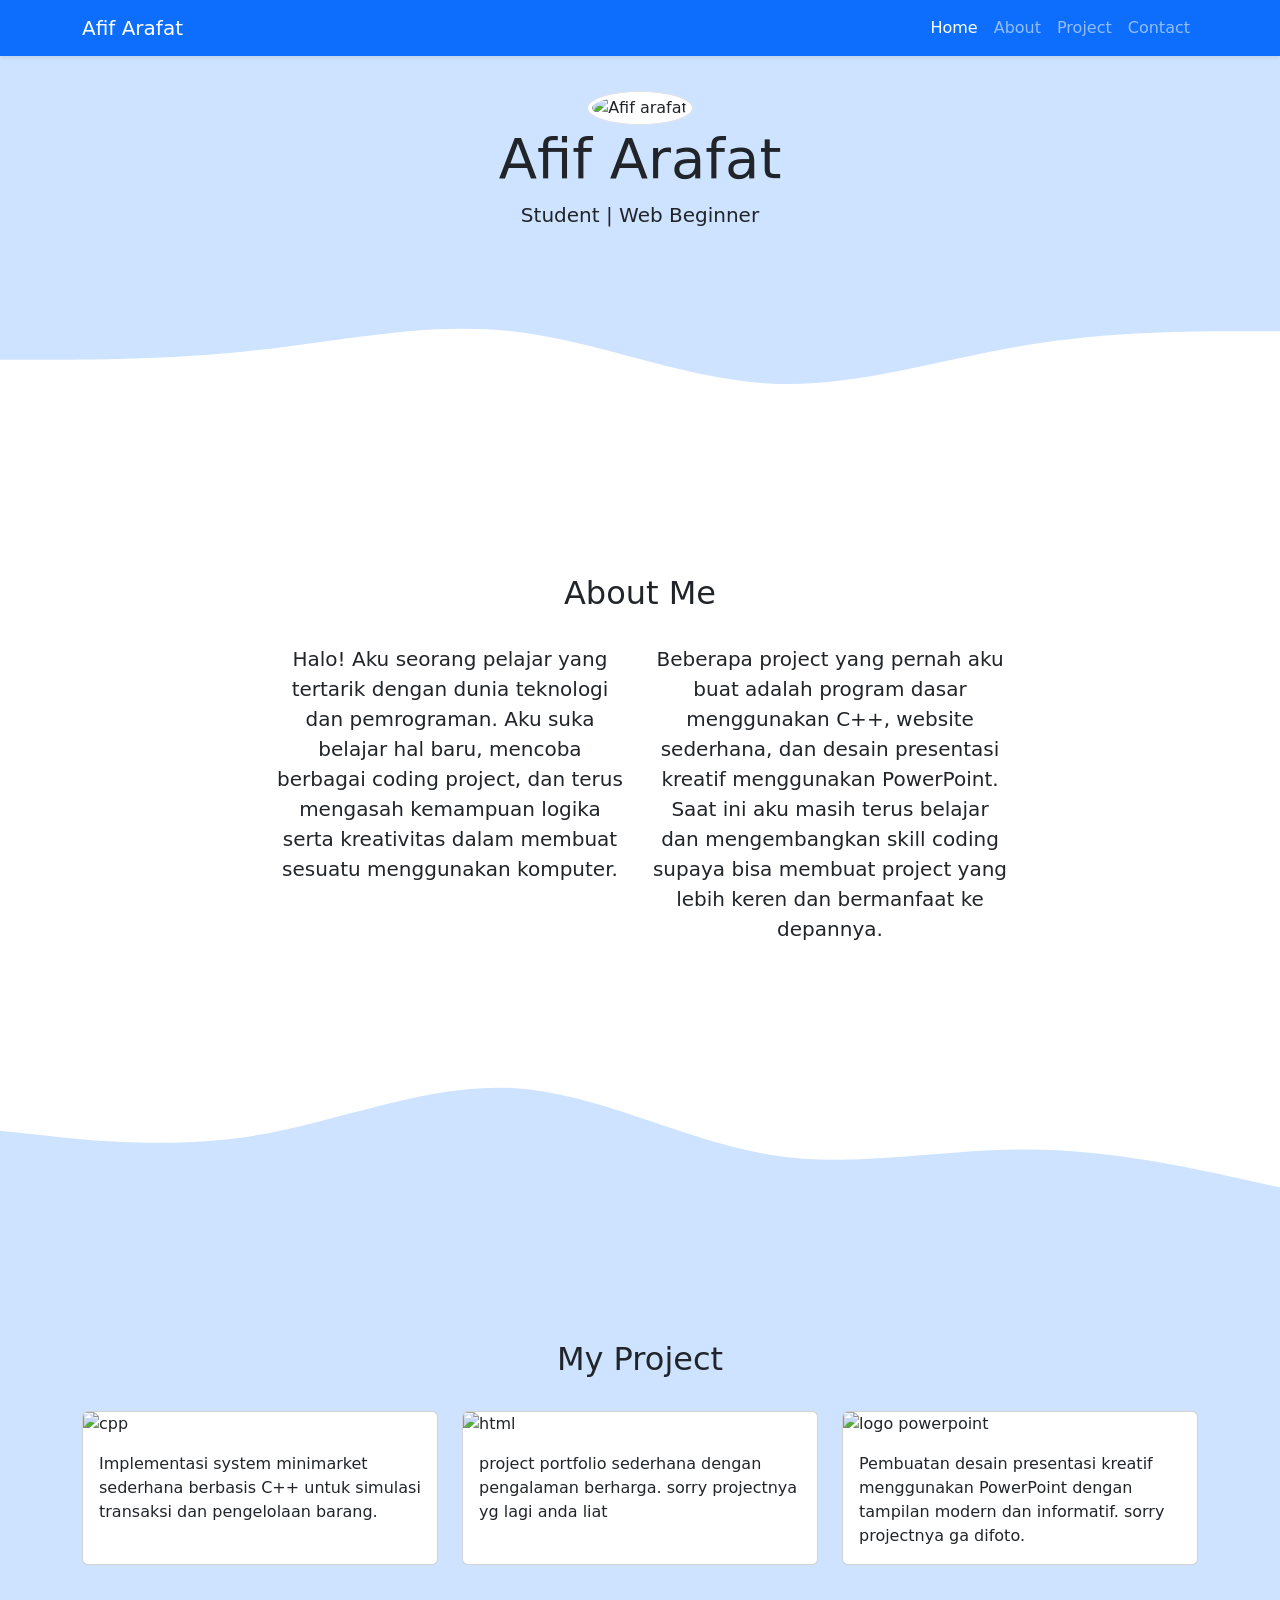
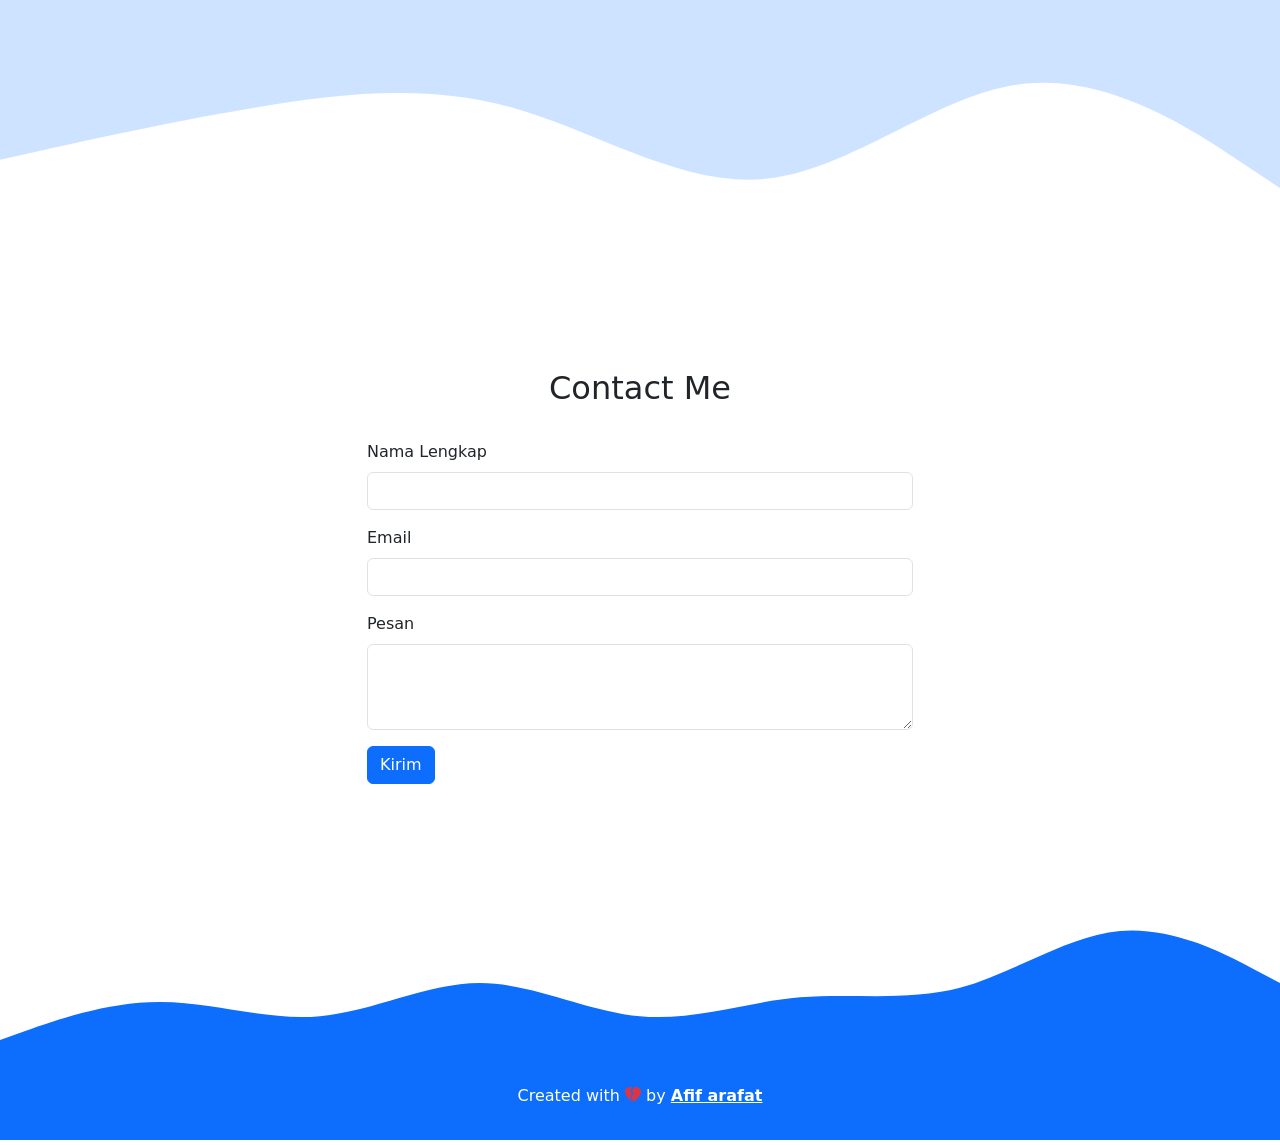
==== PNG/index.html @ fd3385ee "Add files via upload" ====
<!doctype html>
<html lang="en">
  <head>
    <!-- Required meta tags -->
    <meta charset="utf-8" />
    <meta name="viewport" content="width=device-width, initial-scale=1" />

    <!-- Bootstrap CSS -->
    <link href="https://cdn.jsdelivr.net/npm/bootstrap@5.0.2/dist/css/bootstrap.min.css" rel="stylesheet" integrity="sha384-EVSTQN3/azprG1Anm3QDgpJLIm9Nao0Yz1ztcQTwFspd3yD65VohhpuuCOmLASjC" crossorigin="anonymous" />

    <!--bootsrap icons-->
    <link rel="stylesheet" href="https://cdn.jsdelivr.net/npm/bootstrap-icons@1.13.1/font/bootstrap-icons.min.css" />

    <!--My CSS-->
    <link rel="stylesheet" href="style.css" />

    <title>My Portfolio | Afif Arafat</title>
  </head>
  <body>
    <!--navbar-->
    <nav class="navbar navbar-expand-lg navbar-dark bg-primary shadow-sm fixed-top">
      <div class="container">
        <a class="navbar-brand" href="#">Afif Arafat</a>
        <button class="navbar-toggler" type="button" data-bs-toggle="collapse" data-bs-target="#navbarNav" aria-controls="navbarNav" aria-expanded="false" aria-label="Toggle navigation">
          <span class="navbar-toggler-icon"></span>
        </button>
        <div class="collapse navbar-collapse" id="navbarNav">
          <ul class="navbar-nav ms-auto">
            <li class="nav-item">
              <a class="nav-link active" aria-current="page" href="#">Home</a>
            </li>
            <li class="nav-item">
              <a class="nav-link" href="#about">About</a>
            </li>
            <li class="nav-item">
              <a class="nav-link" href="#project">Project</a>
            </li>
            <li class="nav-item">
              <a class="nav-link" href="#contact">Contact</a>
            </li>
          </ul>
        </div>
      </div>
    </nav>
    <!--akhir navbar-->

    <!--jumbotron-->
    <section class="jumbotron text-center">
      <img src="PNG/download.png" alt="Afif arafat" width="200" class="rounded-circle img-thumbnail" />
      <h1 class="display-4">Afif Arafat</h1>
      <p class="lead">Student | Web Beginner</p>
      <svg xmlns="http://www.w3.org/2000/svg" viewBox="0 0 1440 320">
        <path
          fill="#ffffff"
          fill-opacity="1"
          d="M0,128L48,128C96,128,192,128,288,117.3C384,107,480,85,576,96C672,107,768,149,864,154.7C960,160,1056,128,1152,112C1248,96,1344,96,1392,96L1440,96L1440,320L1392,320C1344,320,1248,320,1152,320C1056,320,960,320,864,320C768,320,672,320,576,320C480,320,384,320,288,320C192,320,96,320,48,320L0,320Z"
        ></path>
      </svg>
    </section>
    <!--akhir jumbotron-->

    <!--About-->
    <section id="about">
      <div class="container">
        <div class="row text-center mb-4">
          <div class="col">
            <h2>About Me</h2>
          </div>
        </div>
        <div class="row justify-content-center fs-5 text-center">
          <div class="col-4">
            <p>
              Halo! Aku seorang pelajar yang tertarik dengan dunia teknologi dan pemrograman. Aku suka belajar hal baru, mencoba berbagai coding project, dan terus mengasah kemampuan logika serta kreativitas dalam membuat sesuatu
              menggunakan komputer.
            </p>
          </div>
          <div class="col-4">
            <p>
              Beberapa project yang pernah aku buat adalah program dasar menggunakan C++, website sederhana, dan desain presentasi kreatif menggunakan PowerPoint. Saat ini aku masih terus belajar dan mengembangkan skill coding supaya bisa
              membuat project yang lebih keren dan bermanfaat ke depannya.
            </p>
          </div>
        </div>
      </div>
      <svg xmlns="http://www.w3.org/2000/svg" viewBox="0 0 1440 320">
        <path
          fill="#cee3ff"
          fill-opacity="1"
          d="M0,192L48,197.3C96,203,192,213,288,197.3C384,181,480,139,576,144C672,149,768,203,864,218.7C960,235,1056,213,1152,213.3C1248,213,1344,235,1392,245.3L1440,256L1440,320L1392,320C1344,320,1248,320,1152,320C1056,320,960,320,864,320C768,320,672,320,576,320C480,320,384,320,288,320C192,320,96,320,48,320L0,320Z"
        ></path>
      </svg>
    </section>
    <!--Akhir about-->

    <!--project-->
    <section id="project">
      <div class="container">
        <div class="row text-center mb-4">
          <div class="col">
            <h2>My Project</h2>
          </div>
        </div>
        <div class="row">
          <div class="col-md-4 mb-4">
            <div class="card h-100">
              <img src="PNG/cpp.png" class="card-img-top" alt="cpp" />
              <div class="card-body">
                <p class="card-text">Implementasi system minimarket sederhana berbasis C++ untuk simulasi transaksi dan pengelolaan barang.</p>
              </div>
            </div>
          </div>
          <div class="col-md-4 mb-4">
            <div class="card h-100">
              <img src="PNG/html.png" class="card-img-top" alt="html" />
              <div class="card-body">
                <p class="card-text">project portfolio sederhana dengan pengalaman berharga. sorry projectnya yg lagi anda liat</p>
              </div>
            </div>
          </div>
          <div class="col-md-4 mb-4">
            <div class="card h-100">
              <img src="PNG/logo.png" class="card-img-top" alt="logo powerpoint" />
              <div class="card-body">
                <p class="card-text">Pembuatan desain presentasi kreatif menggunakan PowerPoint dengan tampilan modern dan informatif. sorry projectnya ga difoto.</p>
              </div>
            </div>
          </div>
        </div>
      </div>
      <svg xmlns="http://www.w3.org/2000/svg" viewBox="0 0 1440 320">
        <path
          fill="#ffffff"
          fill-opacity="1"
          d="M0,192L48,181.3C96,171,192,149,288,133.3C384,117,480,107,576,133.3C672,160,768,224,864,213.3C960,203,1056,117,1152,106.7C1248,96,1344,160,1392,192L1440,224L1440,320L1392,320C1344,320,1248,320,1152,320C1056,320,960,320,864,320C768,320,672,320,576,320C480,320,384,320,288,320C192,320,96,320,48,320L0,320Z"
        ></path>
      </svg>
    </section>
    <!--akhir project-->

    <!--contact-->
    <section id="contact">
      <div class="container">
        <div class="row text-center mb-4">
          <div class="col">
            <h2>Contact Me</h2>
          </div>
        </div>
        <div class="row justify-content-center">
          <div class="col-md-6">
            <form>
              <div class="mb-3">
                <label for="name" class="form-label">Nama Lengkap</label>
                <input type="text" class="form-control" id="name" aria-describedby="name" />
              </div>
              <div class="mb-3">
                <label for="email" class="form-label">Email</label>
                <input type="email" class="form-control" id="email" aria-describedby="email" />
              </div>
              <div class="mb-3">
                <label for="pesan" class="form-label">Pesan</label>
                <textarea class="form-control" id="pesan" rows="3"></textarea>
              </div>
              <button type="submit" class="btn btn-primary">Kirim</button>
            </form>
          </div>
        </div>
      </div>
      <svg xmlns="http://www.w3.org/2000/svg" viewBox="0 0 1440 320">
        <path
          fill="#0d6efd"
          fill-opacity="1"
          d="M0,288L30,277.3C60,267,120,245,180,245.3C240,245,300,267,360,261.3C420,256,480,224,540,224C600,224,660,256,720,261.3C780,267,840,245,900,240C960,235,1020,245,1080,229.3C1140,213,1200,171,1260,165.3C1320,160,1380,192,1410,208L1440,224L1440,320L1410,320C1380,320,1320,320,1260,320C1200,320,1140,320,1080,320C1020,320,960,320,900,320C840,320,780,320,720,320C660,320,600,320,540,320C480,320,420,320,360,320C300,320,240,320,180,320C120,320,60,320,30,320L0,320Z"
        ></path>
      </svg>
    </section>
    <!--akhir contact-->

    <!--footer-->
    <footer class="bg-primary text-white text-center pb-3 pt-3">
      <p>Created with <i class="bi bi-heartbreak-fill text-danger"></i> by <a href="https://www.instagram.com/afifarafat_/" class="text-white fw-bold">Afif arafat</a></p>
    </footer>
    <!--akhir footer-->

    <script src="https://cdn.jsdelivr.net/npm/bootstrap@5.0.2/dist/js/bootstrap.bundle.min.js" integrity="sha384-MrcW6ZMFYlzcLA8Nl+NtUVF0sA7MsXsP1UyJoMp4YLEuNSfAP+JcXn/tWtIaxVXM" crossorigin="anonymous"></script>
  </body>
</html>
---- PNG/style.css ----
body {
  min-height: 2000px;
  margin: 0;
}
.jumbotron {
  padding-top: 6rem;
  margin-top: -5px;
  background-color: #cee3ff;
}
#about {
  background-color: #ffffff;
  padding-top: 3rem;
  margin-top: -5px;
}
#project {
     background-color: #cee3ff;
}
  section {
  padding-top: 6rem;
}
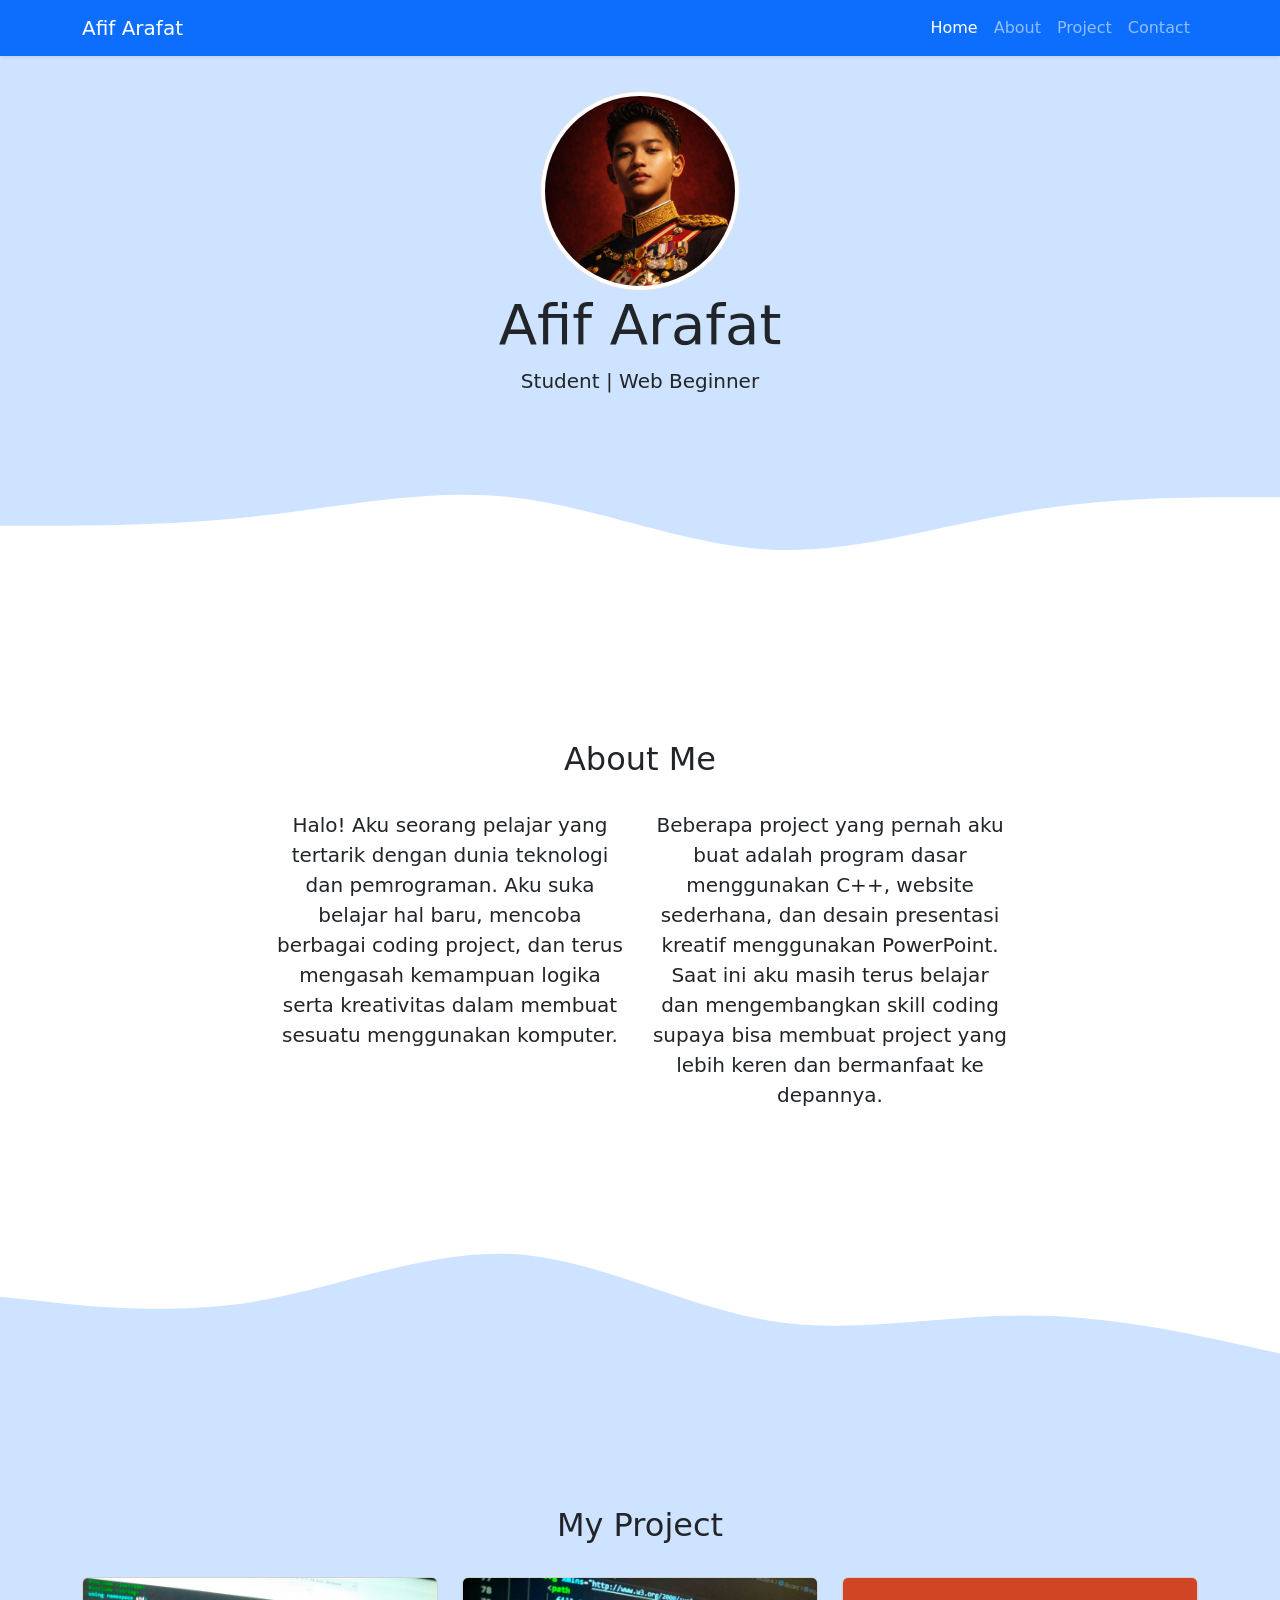
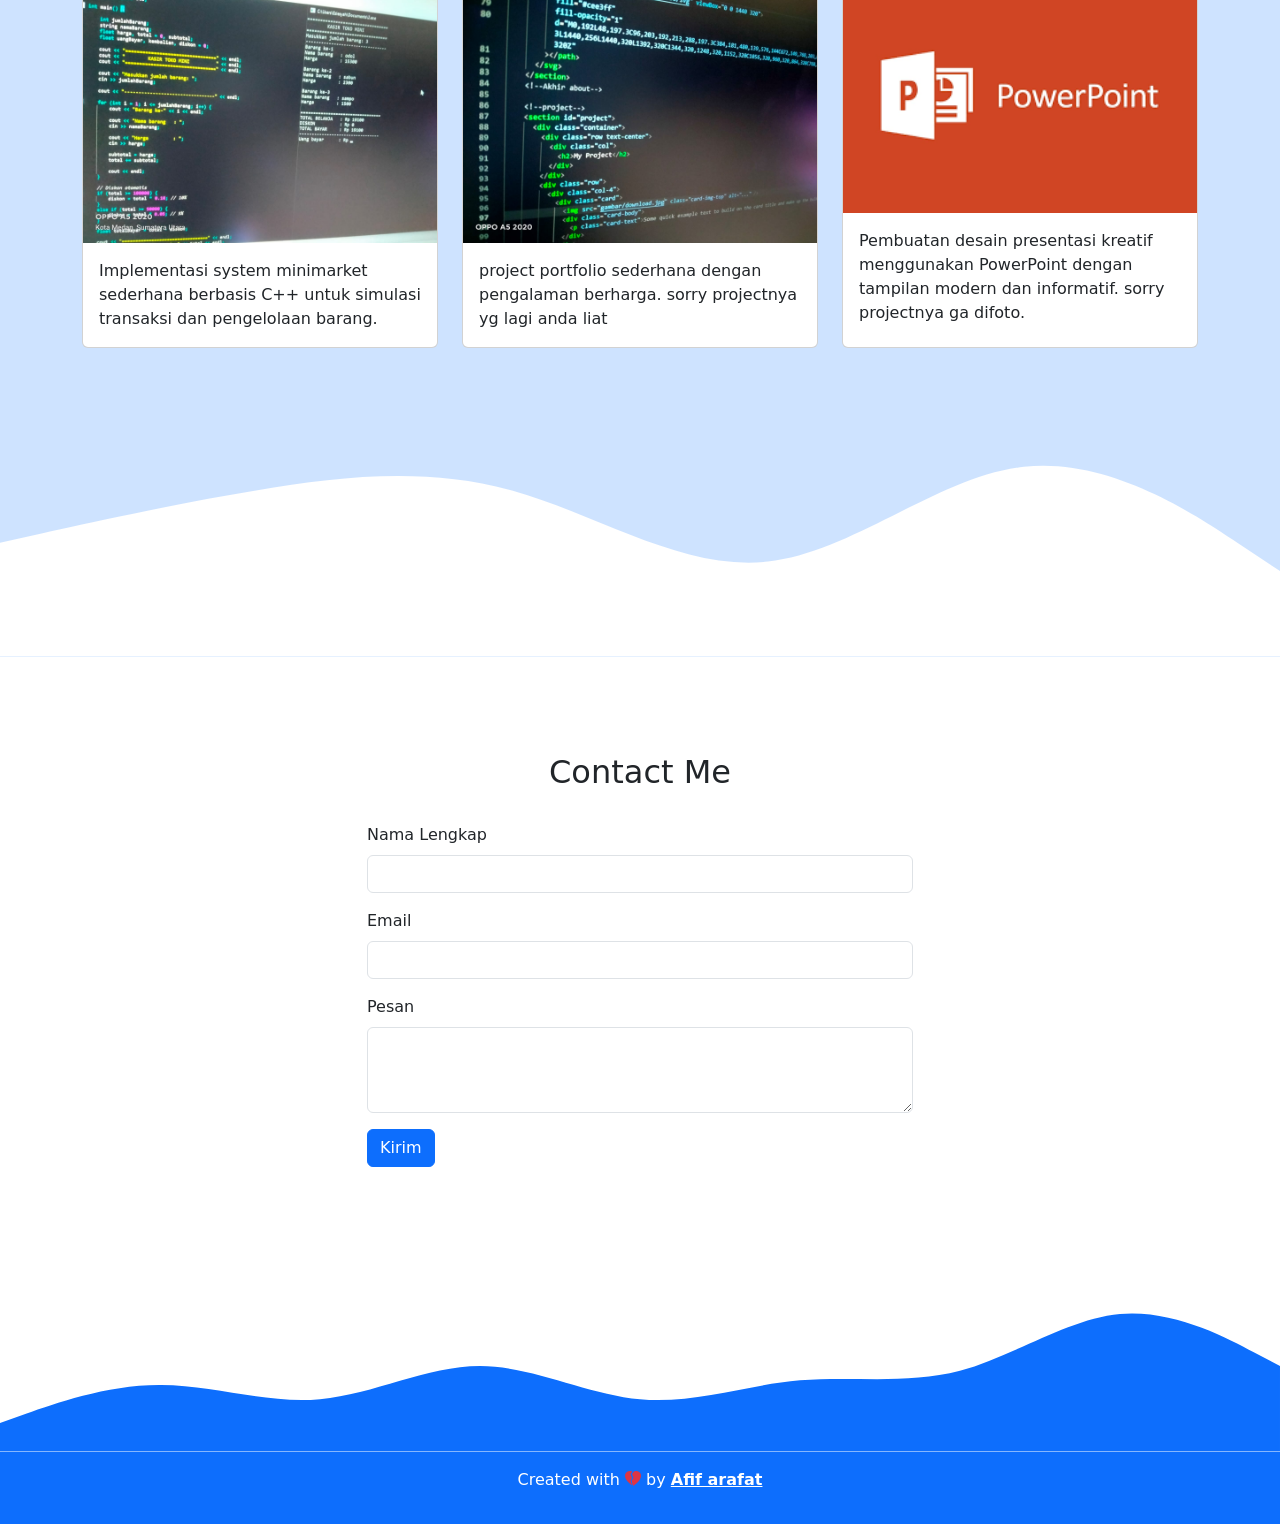
==== commit 7d4257c7: "Fix HTML encoding in index.html" ====
--- a/PNG/index.html
+++ b/PNG/index.html
@@ -46,7 +46,7 @@
 
     <!--jumbotron-->
     <section class="jumbotron text-center">
-      <img src="PNG/download.png" alt="Afif arafat" width="200" class="rounded-circle img-thumbnail" />
+      <img src="download.png" alt="Afif arafat" width="200" class="rounded-circle img-thumbnail" />
       <h1 class="display-4">Afif Arafat</h1>
       <p class="lead">Student | Web Beginner</p>
       <svg xmlns="http://www.w3.org/2000/svg" viewBox="0 0 1440 320">
@@ -103,7 +103,7 @@
         <div class="row">
           <div class="col-md-4 mb-4">
             <div class="card h-100">
-              <img src="PNG/cpp.png" class="card-img-top" alt="cpp" />
+              <img src="cpp.png" class="card-img-top" alt="cpp" />
               <div class="card-body">
                 <p class="card-text">Implementasi system minimarket sederhana berbasis C++ untuk simulasi transaksi dan pengelolaan barang.</p>
               </div>
@@ -111,7 +111,7 @@
           </div>
           <div class="col-md-4 mb-4">
             <div class="card h-100">
-              <img src="PNG/html.png" class="card-img-top" alt="html" />
+              <img src="html.png" class="card-img-top" alt="html" />
               <div class="card-body">
                 <p class="card-text">project portfolio sederhana dengan pengalaman berharga. sorry projectnya yg lagi anda liat</p>
               </div>
@@ -119,7 +119,7 @@
           </div>
           <div class="col-md-4 mb-4">
             <div class="card h-100">
-              <img src="PNG/logo.png" class="card-img-top" alt="logo powerpoint" />
+              <img src="logo.png" class="card-img-top" alt="logo powerpoint" />
               <div class="card-body">
                 <p class="card-text">Pembuatan desain presentasi kreatif menggunakan PowerPoint dengan tampilan modern dan informatif. sorry projectnya ga difoto.</p>
               </div>
